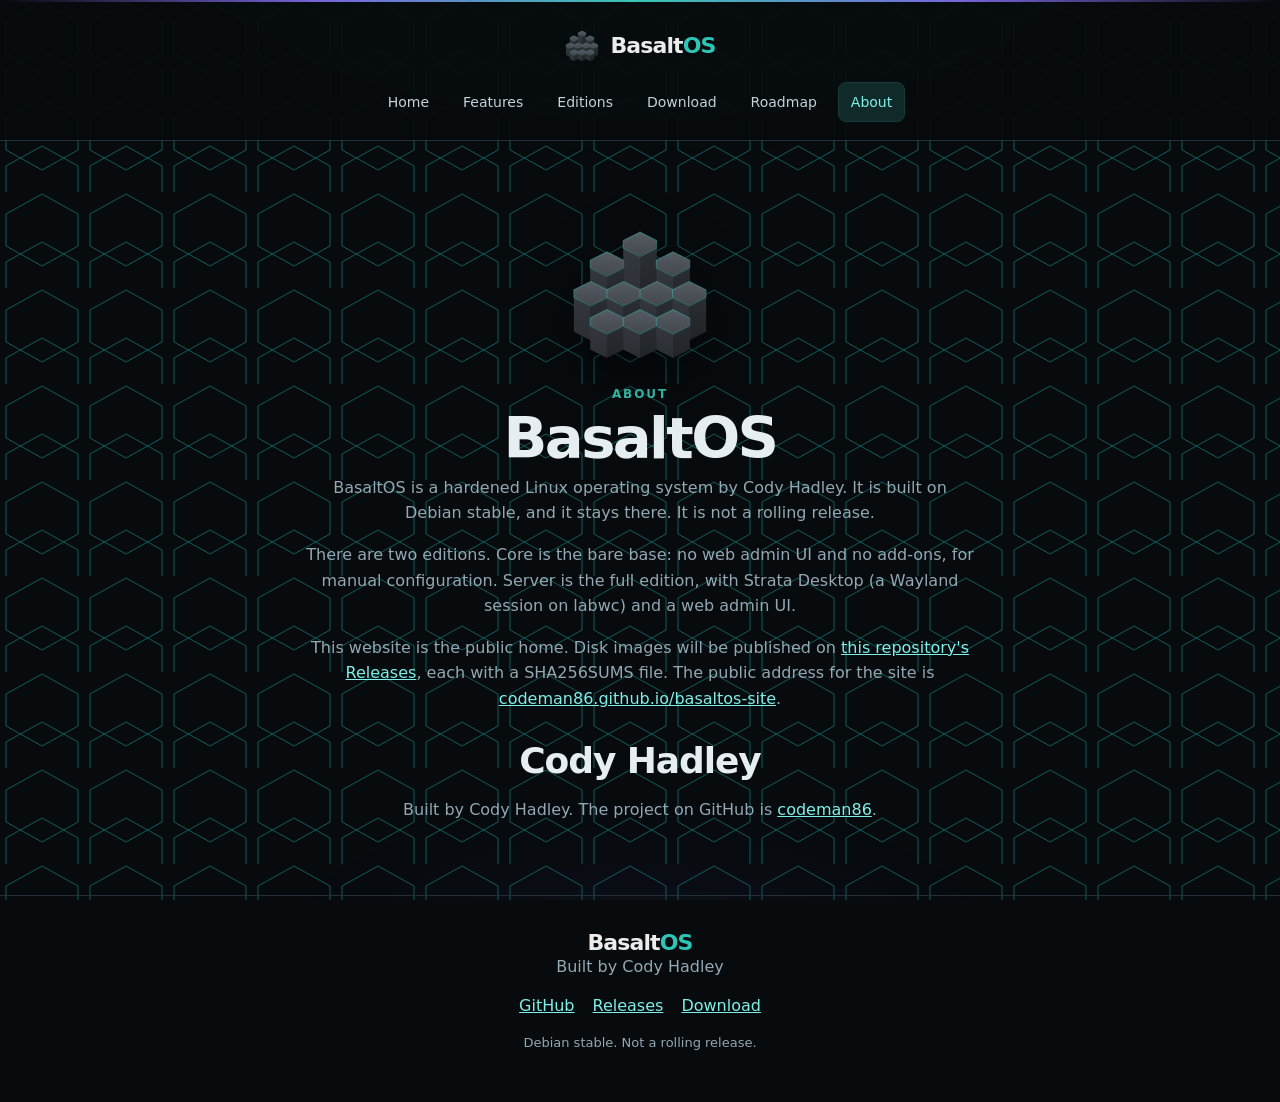
==== about.html @ e3ad3d4c "Add the BasaltOS public site and GitHub Pages deploy. A static multi-page site with relative links f" ====
<!DOCTYPE html>
<html lang="en">
<head>
  <meta charset="utf-8">
  <meta name="viewport" content="width=device-width, initial-scale=1">
  <meta name="description" content="BasaltOS is a hardened Debian-stable Linux OS by Cody Hadley. This site is the public home for the project.">
  <meta name="theme-color" content="#070b0e">
  <title>About · BasaltOS</title>
  <link rel="icon" href="assets/basaltos-icon.svg" type="image/svg+xml">
  <link rel="stylesheet" href="css/style.css">
</head>
<body>
  <a class="skip" href="#content">Skip to content</a>
  <header class="site-header">
    <a class="brand" href="index.html">
      <img src="assets/basaltos-icon.svg" width="36" height="36" alt="">
      <span class="wordmark"><span class="w-basalt">Basalt</span><span class="w-os">OS</span></span>
    </a>
    <nav aria-label="Primary">
      <ul>
        <li><a href="index.html">Home</a></li>
        <li><a href="features.html">Features</a></li>
        <li><a href="editions.html">Editions</a></li>
        <li><a href="download.html">Download</a></li>
        <li><a href="roadmap.html">Roadmap</a></li>
        <li><a href="about.html" aria-current="page">About</a></li>
      </ul>
    </nav>
  </header>
  <main id="content">
    <div class="wrap">
      <section class="hero">
        <img class="hero-mark" src="assets/basaltos-icon.svg" width="120" height="120" alt="">
        <p class="eyebrow">About</p>
        <h1>BasaltOS</h1>
      </section>
      <div class="measure">
        <p>BasaltOS is a hardened Linux operating system by Cody Hadley. It is built on Debian stable, and it stays there. It is not a rolling release.</p>
        <p>There are two editions. Core is the bare base: no web admin UI and no add-ons, for manual configuration. Server is the full edition, with Strata Desktop (a Wayland session on labwc) and a web admin UI.</p>
        <p>This website is the public home. Disk images will be published on <a href="https://github.com/codeman86/basaltos-site/releases">this repository's Releases</a>, each with a SHA256SUMS file. The public address for the site is <a href="https://codeman86.github.io/basaltos-site/">codeman86.github.io/basaltos-site</a>.</p>
        <h2>Cody Hadley</h2>
        <p>Built by Cody Hadley. The project on GitHub is <a href="https://github.com/codeman86">codeman86</a>.</p>
      </div>
    </div>
  </main>
  <footer class="site-footer">
    <div class="wrap">
      <p class="wordmark"><span class="w-basalt">Basalt</span><span class="w-os">OS</span></p>
      <p>Built by Cody Hadley</p>
      <ul class="footer-links">
        <li><a href="https://github.com/codeman86">GitHub</a></li>
        <li><a href="https://github.com/codeman86/basaltos-site/releases">Releases</a></li>
        <li><a href="download.html">Download</a></li>
      </ul>
      <p class="fine">Debian stable. Not a rolling release.</p>
    </div>
  </footer>
</body>
</html>
---- css/style.css ----
:root {
  color-scheme: dark;
  --bg: #070b0e;
  --card: #11181d;
  --card-2: #0e1519;
  --line: #243038;
  --text: #e7eef2;
  --muted: #93a8b3;
  --teal: #39c5b1;
  --teal-2: #7ff0e8;
  --teal-ink: #06211d;
  --purple: #c4b6ff;
  --purple-2: #8b74ff;
  --radius: 14px;
  --wrap: 1120px;
  --font: "Segoe UI", system-ui, -apple-system, sans-serif;
}

*,
*::before,
*::after {
  box-sizing: border-box;
}

html {
  scroll-behavior: smooth;
}

body {
  margin: 0;
  min-height: 100vh;
  color: var(--text);
  background: var(--bg);
  font: 16px/1.6 var(--font);
}

body::before {
  content: "";
  position: fixed;
  inset: 0;
  pointer-events: none;
  background-image:
    radial-gradient(ellipse 70% 42% at 50% -8%, rgba(57, 197, 177, 0.16), transparent 62%),
    radial-gradient(ellipse 46% 32% at 50% 110%, rgba(139, 116, 255, 0.1), transparent 70%),
    url("../assets/hex.svg");
  background-size: auto, auto, 84px 96px;
  opacity: 0.55;
}

.skip {
  position: absolute;
  left: 16px;
  top: -48px;
  z-index: 5;
  padding: 10px 14px;
  border-radius: 8px;
  background: var(--teal);
  color: var(--teal-ink);
  font-weight: 700;
}

.skip:focus {
  top: 12px;
}

a {
  color: var(--teal-2);
}

a:hover {
  color: #fff;
}

:focus-visible {
  outline: 2px solid var(--teal-2);
  outline-offset: 3px;
}

.wrap {
  width: min(var(--wrap), calc(100% - 32px));
  margin-inline: auto;
}

.site-header {
  position: relative;
  display: flex;
  flex-direction: column;
  align-items: center;
  gap: 18px;
  padding: 28px 16px 18px;
  border-bottom: 1px solid var(--line);
  background:
    linear-gradient(90deg, transparent, rgba(139, 116, 255, 0.85), var(--teal), rgba(139, 116, 255, 0.85), transparent) top / 100% 2px no-repeat,
    rgba(7, 11, 14, 0.92);
}

.brand {
  display: inline-flex;
  align-items: center;
  gap: 10px;
  color: inherit;
  text-decoration: none;
}

.brand img {
  display: block;
  width: 36px;
  height: 36px;
}

.wordmark {
  font-size: 22px;
  font-weight: 650;
  letter-spacing: -0.04em;
  line-height: 1;
}

.w-basalt {
  color: #ececec;
}

.w-os {
  color: #2ec4b6;
}

nav ul {
  display: flex;
  flex-wrap: wrap;
  justify-content: center;
  gap: 8px;
  margin: 0;
  padding: 0;
  list-style: none;
}

nav a {
  display: inline-flex;
  align-items: center;
  min-height: 40px;
  padding: 0 12px;
  border: 1px solid transparent;
  border-radius: 8px;
  color: #c5d2d9;
  text-decoration: none;
  font-size: 14px;
}

nav a:hover {
  border-color: #31434d;
  color: var(--text);
}

nav a[aria-current="page"] {
  border-color: #1a3b37;
  background: #102a29;
  color: var(--teal-2);
}

main {
  position: relative;
  padding: 56px 0 72px;
}

.hero {
  display: grid;
  justify-items: center;
  text-align: center;
  gap: 8px;
  padding: 24px 0 8px;
}

.hero-mark {
  width: 148px;
  height: 148px;
  margin-bottom: 8px;
  filter: drop-shadow(0 18px 30px rgba(0, 0, 0, 0.45));
}

h1,
h2,
h3,
p {
  margin: 0;
}

h1 {
  font-size: clamp(2.4rem, 6vw, 3.6rem);
  font-weight: 650;
  letter-spacing: -0.045em;
  line-height: 0.95;
}

.home-hero h1 {
  font-size: clamp(3rem, 8vw, 5.25rem);
}

.lede {
  max-width: 38rem;
  margin-top: 16px;
  color: var(--muted);
  font-size: 1.125rem;
}

.actions {
  display: flex;
  flex-wrap: wrap;
  justify-content: center;
  gap: 12px;
  margin-top: 28px;
}

.button {
  display: inline-flex;
  align-items: center;
  justify-content: center;
  gap: 8px;
  min-height: 44px;
  padding: 0 18px;
  border: 1px solid transparent;
  border-radius: 8px;
  text-decoration: none;
  font-weight: 700;
  line-height: 1;
}

.button-primary {
  background: #3ddec8;
  color: var(--teal-ink);
}

.button-primary:hover {
  background: #7ff0e8;
  color: var(--teal-ink);
}

.button-quiet {
  border-color: #3d5563;
  background: #121a20;
  color: var(--text);
}

.button-quiet:hover {
  border-color: var(--teal);
  color: var(--teal-2);
}

.button-soon {
  border-color: #4c3d86;
  background: #1a1630;
  color: var(--purple);
}

.button-soon:hover {
  border-color: var(--purple-2);
  color: #fff;
}

.button-sub {
  font-weight: 600;
  color: #9aafba;
  font-size: 13px;
}

.facts {
  display: grid;
  grid-template-columns: repeat(4, minmax(0, 1fr));
  gap: 12px;
  margin: 48px 0 0;
  padding: 0;
  list-style: none;
}

.facts li {
  padding: 16px 12px;
  border: 1px solid var(--line);
  border-radius: 12px;
  background: rgba(17, 24, 29, 0.86);
  text-align: center;
}

.facts span {
  display: block;
  margin-bottom: 4px;
  color: var(--purple);
  font-size: 11px;
  font-weight: 700;
  letter-spacing: 0.14em;
  text-transform: uppercase;
}

.section {
  margin-top: 72px;
}

.section-head {
  display: grid;
  justify-items: center;
  gap: 10px;
  margin-bottom: 28px;
  text-align: center;
}

.eyebrow {
  color: var(--teal);
  font-size: 12px;
  font-weight: 700;
  letter-spacing: 0.16em;
  text-transform: uppercase;
}

h2 {
  font-size: clamp(1.75rem, 3vw, 2.25rem);
  font-weight: 650;
  letter-spacing: -0.03em;
  line-height: 1.15;
}

.section-head p,
.prose p,
.card p,
.plan p,
.measure p {
  color: var(--muted);
}

.section-head p {
  max-width: 40rem;
}

.grid-2 {
  display: grid;
  grid-template-columns: repeat(2, minmax(0, 1fr));
  gap: 24px;
}

.split {
  margin-top: 28px;
}

.card {
  display: flex;
  flex-direction: column;
  min-width: 0;
  border: 1px solid var(--line);
  border-radius: var(--radius);
  background: linear-gradient(180deg, #141c22, #10161b);
  overflow: hidden;
}

.card-body {
  display: grid;
  gap: 10px;
  align-content: start;
  padding: 22px;
}

.card h2,
.card h3 {
  font-size: 1.25rem;
  letter-spacing: -0.02em;
}

.card-core {
  box-shadow: inset 0 2px 0 var(--teal);
}

.card-server {
  box-shadow: inset 0 2px 0 var(--purple-2);
}

.kicker {
  color: var(--purple);
  font-size: 12px;
  font-weight: 700;
  letter-spacing: 0.12em;
  text-transform: uppercase;
}

.iso {
  font-family: ui-monospace, "Cascadia Code", "Segoe UI Mono", monospace;
  font-size: 0.92rem;
  color: #d5e7ee;
  overflow-wrap: break-word;
}

.mosaic {
  display: flex;
  flex-wrap: wrap;
  justify-content: center;
  gap: 24px;
}

.mosaic > .card {
  flex: 1 1 280px;
  max-width: 520px;
  min-width: min(100%, 280px);
}

.shot {
  display: block;
  width: 100%;
  height: auto;
  aspect-ratio: 16 / 9;
  object-fit: cover;
  object-position: center;
  background: #0b1014;
  border-bottom: 1px solid var(--line);
}

figcaption {
  color: var(--muted);
  font-size: 0.92rem;
}

.card .shot + .card-body figcaption {
  margin: 0;
}

.callout {
  margin-top: 28px;
  padding: 18px 20px;
  border: 1px solid #1d3835;
  border-radius: 12px;
  background: rgba(15, 32, 31, 0.9);
  text-align: center;
  color: #b7e4dc;
}

.table-wrap {
  overflow-x: auto;
  border: 1px solid var(--line);
  border-radius: var(--radius);
  background: rgba(17, 24, 29, 0.92);
}

table {
  width: 100%;
  border-collapse: collapse;
  text-align: left;
}

caption {
  padding: 16px 18px 0;
  caption-side: top;
  text-align: center;
  font-weight: 700;
}

th,
td {
  padding: 14px 18px;
  border-top: 1px solid var(--line);
  vertical-align: top;
}

thead th {
  border-top: 0;
  color: var(--text);
  font-size: 14px;
  letter-spacing: 0.04em;
  text-transform: uppercase;
}

tbody th {
  width: 28%;
  color: #d5e0e6;
  font-weight: 650;
}

td {
  width: 36%;
  color: var(--muted);
}

.status {
  display: grid;
  justify-items: center;
  gap: 10px;
  margin: 0 auto 28px;
  max-width: 40rem;
  text-align: center;
}

.badge {
  display: inline-flex;
  align-items: center;
  min-height: 28px;
  padding: 0 10px;
  border: 1px solid #4c3d86;
  border-radius: 999px;
  background: #1a1630;
  color: var(--purple);
  font-size: 12px;
  font-weight: 700;
  letter-spacing: 0.08em;
  text-transform: uppercase;
}

pre {
  margin: 8px 0 0;
  padding: 14px 16px;
  overflow-x: auto;
  border: 1px solid var(--line);
  border-radius: 10px;
  background: #0b1014;
  color: #d7fff6;
  font-family: ui-monospace, "Cascadia Code", "Segoe UI Mono", monospace;
  font-size: 0.92rem;
  line-height: 1.5;
  white-space: pre-wrap;
}

code {
  font-family: inherit;
}

.steps {
  display: grid;
  gap: 16px;
  max-width: 720px;
  margin: 0 auto;
}

.steps li,
.plan li {
  color: var(--muted);
}

.steps {
  padding-left: 1.2rem;
}

.steps strong,
.plan strong,
.card strong {
  color: var(--text);
}

.plan {
  counter-reset: plan;
  display: grid;
  gap: 14px;
  max-width: 760px;
  margin: 0 auto;
  padding: 0;
  list-style: none;
}

.plan li {
  display: grid;
  grid-template-columns: 56px minmax(0, 1fr);
  gap: 14px;
  align-items: start;
  padding: 16px 18px;
  border: 1px solid var(--line);
  border-radius: 12px;
  background: rgba(17, 24, 29, 0.9);
}

.plan li::before {
  counter-increment: plan;
  content: counter(plan, decimal-leading-zero);
  color: var(--teal);
  font-weight: 750;
  letter-spacing: 0.04em;
}

.plan h3 {
  margin-bottom: 4px;
  font-size: 1.05rem;
}

.measure {
  display: grid;
  gap: 16px;
  max-width: 42rem;
  margin: 0 auto;
  text-align: center;
}

.measure h2 {
  margin-top: 12px;
}

.site-footer {
  position: relative;
  padding: 36px 16px 48px;
  border-top: 1px solid var(--line);
  text-align: center;
}

.site-footer p {
  color: var(--muted);
}

.footer-links {
  display: flex;
  flex-wrap: wrap;
  justify-content: center;
  gap: 8px 18px;
  margin: 14px 0;
  padding: 0;
  list-style: none;
}

.fine {
  font-size: 13px;
}

@media (max-width: 800px) {
  .facts,
  .grid-2 {
    grid-template-columns: 1fr 1fr;
  }

  main {
    padding-top: 36px;
  }

  .section {
    margin-top: 56px;
  }
}

@media (max-width: 560px) {
  .facts,
  .grid-2 {
    grid-template-columns: 1fr;
  }

  th,
  td {
    padding: 12px 10px;
    font-size: 14px;
  }

  .plan li {
    grid-template-columns: 40px minmax(0, 1fr);
    padding: 14px;
  }
}

@media (prefers-reduced-motion: reduce) {
  html {
    scroll-behavior: auto;
  }
}
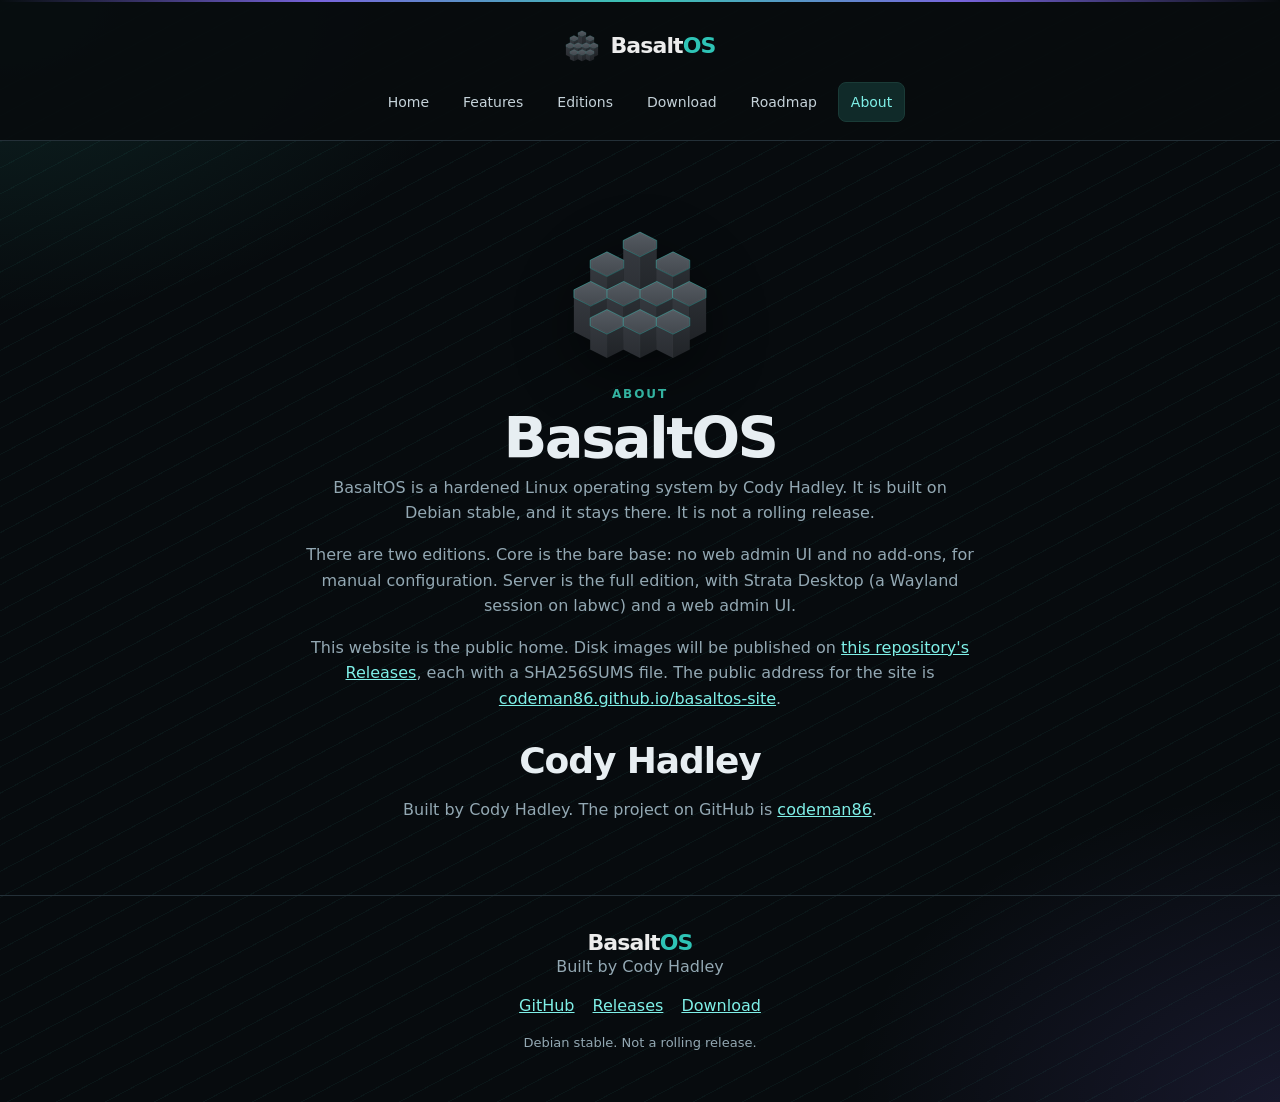
==== commit cd207b32: "Make the pinstripe background the site default. Option F is now the only page background. The previe" ====
--- a/css/style.css
+++ b/css/style.css
@@ -30,21 +30,12 @@
   margin: 0;
   min-height: 100vh;
   color: var(--text);
-  background: var(--bg);
+  background-color: var(--bg);
+  background-image:
+    repeating-linear-gradient(-28deg, transparent 0 22px, rgba(57, 197, 177, 0.055) 22px 23px),
+    radial-gradient(ellipse 55% 42% at 0% 0%, rgba(57, 197, 177, 0.14), transparent 68%),
+    radial-gradient(ellipse 48% 40% at 100% 100%, rgba(139, 116, 255, 0.12), transparent 70%);
   font: 16px/1.6 var(--font);
-}
-
-body::before {
-  content: "";
-  position: fixed;
-  inset: 0;
-  pointer-events: none;
-  background-image:
-    radial-gradient(ellipse 70% 42% at 50% -8%, rgba(57, 197, 177, 0.16), transparent 62%),
-    radial-gradient(ellipse 46% 32% at 50% 110%, rgba(139, 116, 255, 0.1), transparent 70%),
-    url("../assets/hex.svg");
-  background-size: auto, auto, 84px 96px;
-  opacity: 0.55;
 }
 
 .skip {
@@ -400,9 +391,6 @@
   display: block;
   width: 100%;
   height: auto;
-  aspect-ratio: 16 / 9;
-  object-fit: cover;
-  object-position: center;
   background: #0b1014;
   border-bottom: 1px solid var(--line);
 }
